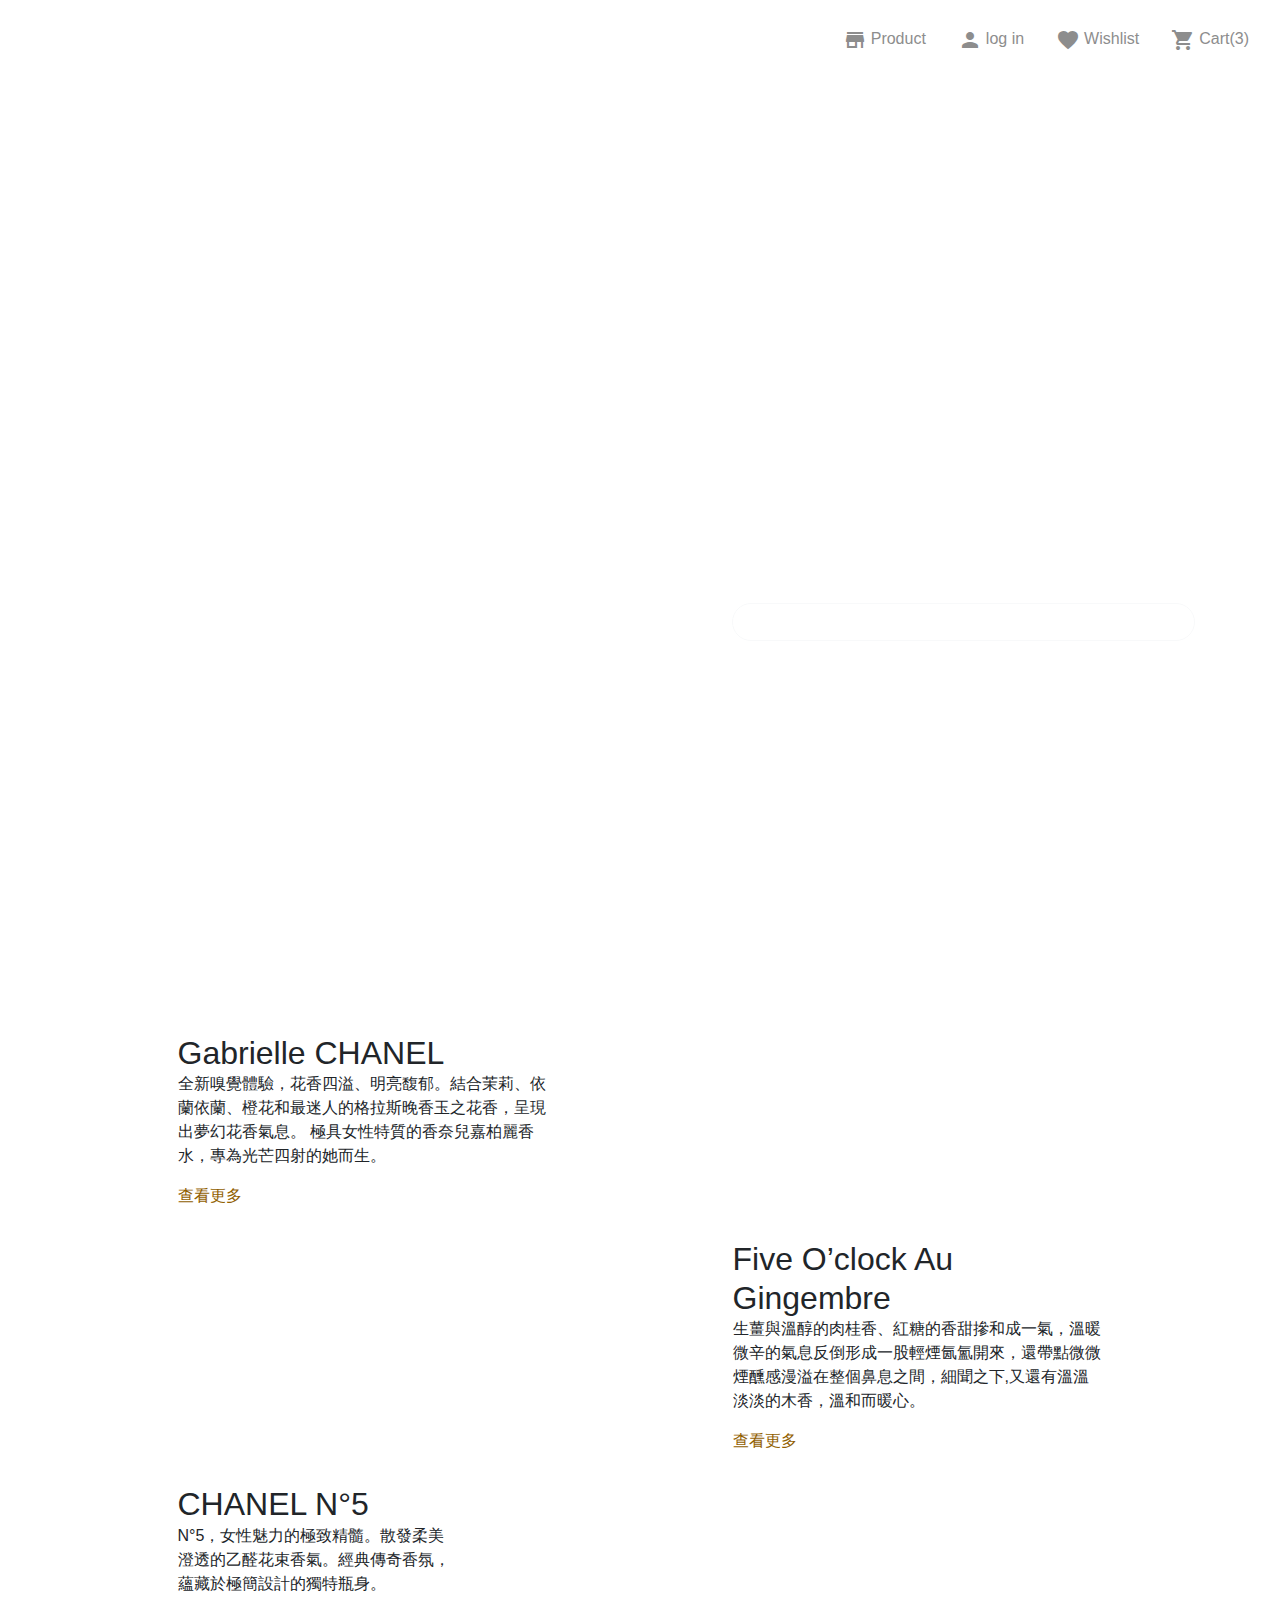
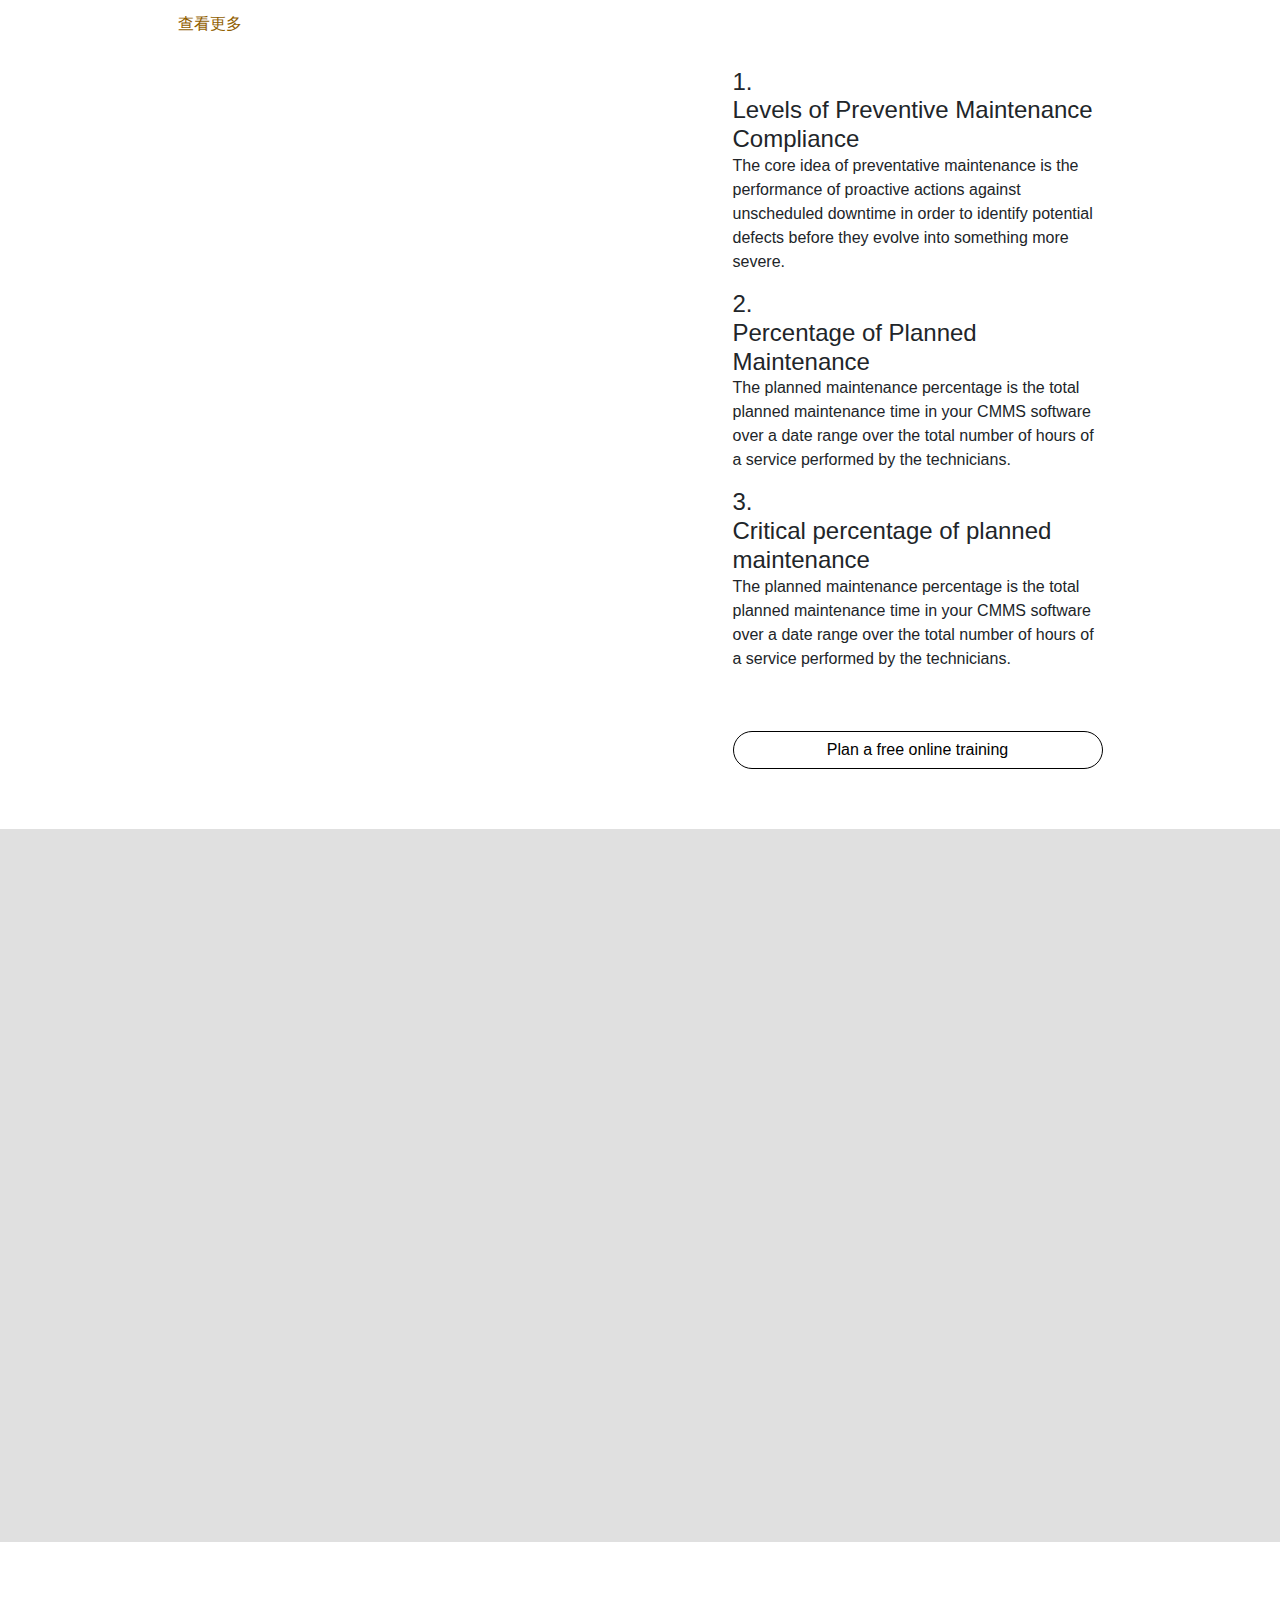
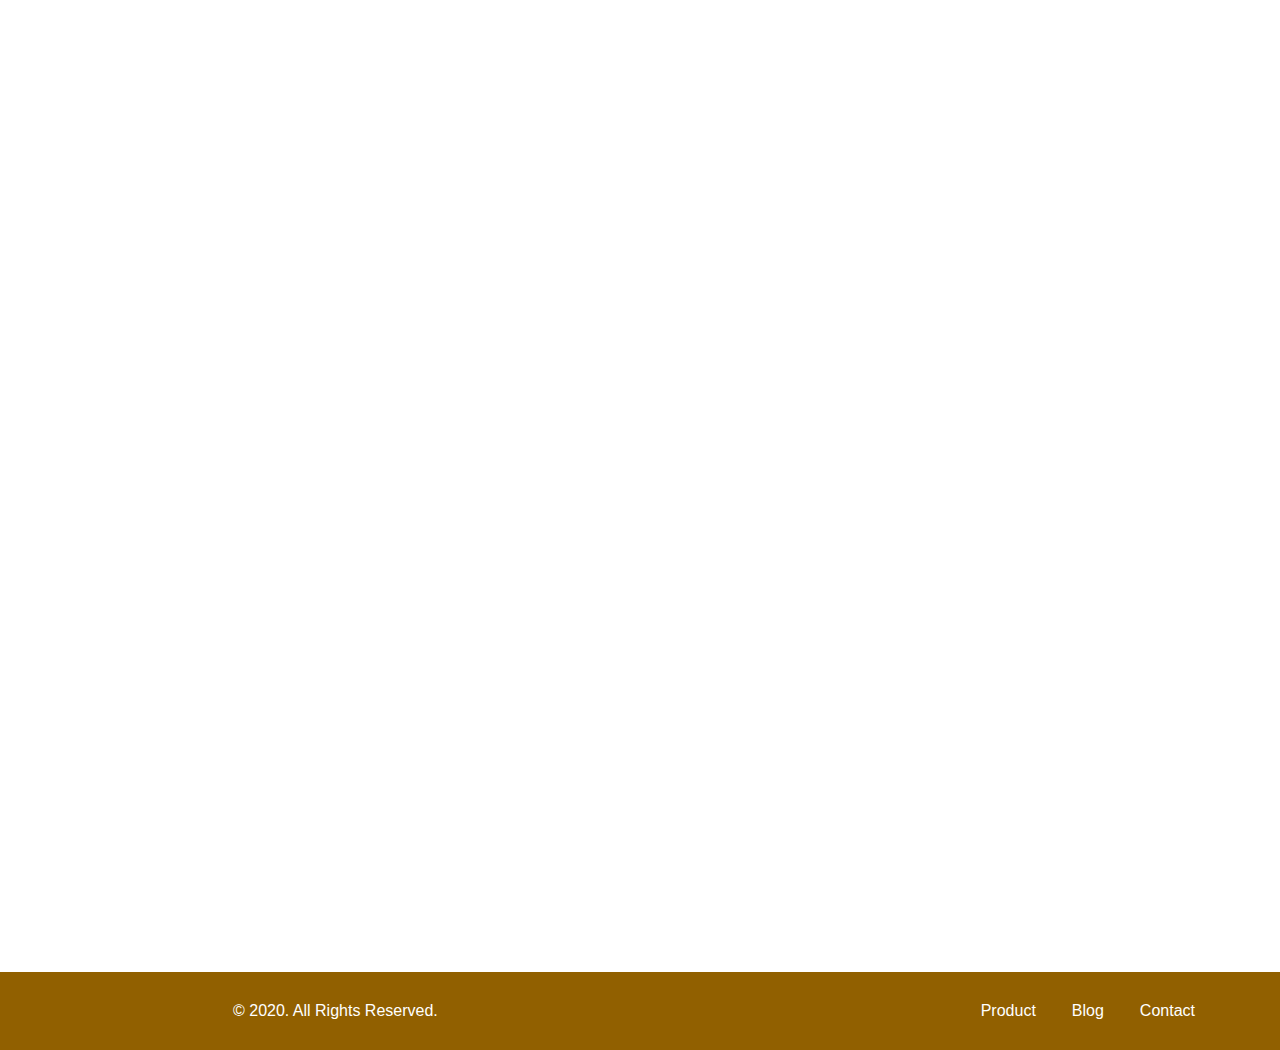
==== index.html @ 5395e428 "Update 2020-12-21T14:51:40.503Z" ====
<!DOCTYPE html>
<html lang="en">

  <head>
    <meta charset="UTF-8">
    <meta name="viewport" content="width=device-width, initial-scale=1.0">
    <meta http-equiv="X-UA-Compatible" content="ie=edge">
    <title>D'首頁</title>
    <link rel="stylesheet" href="https://stackpath.bootstrapcdn.com/bootstrap/4.2.1/css/bootstrap.min.css" integrity="sha384-GJzZqFGwb1QTTN6wy59ffF1BuGJpLSa9DkKMp0DgiMDm4iYMj70gZWKYbI706tWS" crossorigin="anonymous">
    <link rel="stylesheet" href="https://fonts.googleapis.com/icon?family=Material+Icons">
    <link href="<https://fonts.googleapis.com/icon?family=Material+Icons>" rel="stylesheet">
    <link rel="stylesheet" href="./assets/style/all.css">
    <link href="css/hover-min.css" rel="stylesheet">
    <link rel="stylesheet" href="./assets/style/Hover-master/css/hover.css">
  </head>
  
<body>
  <!-- navbar -->
  <nav class="navbar d-flex  ">
    <div class="container-fluid"> 
      <h1><a href="" class="logo hvr-pulse-grow">D'Prefume</a></h1>
          <ul class="d-flex align-items-center ml-auto list ">
            <li class="pr-8 font-sm bar "><a href="#" ><span class="material-icons mr-1 ">store</span>Product</a></li>
            <li class="pr-8 font-sm bar"><a href="#"><span class="material-icons mr-1">person</span>log in</a></li>
            <li class="pr-8 font-sm bar"><a href="#"><span class="material-icons mr-1">favorite</span>Wishlist</a></li>
            <li class=" font-sm bar"><a href="#"><span class="material-icons mr-1">shopping_cart</span>Cart(3)</a></li>
          </ul>
          <div>
          <a href="#" class="font-sm position-relative  ">
            <span class="material-icons mr-1 d-md-none ">shopping_cart</span>
             <span class="badge position-absolute mr-3 d-md-none">3</span>
            </a>
            <button href="#" class="btn p-0 border-0 text-primary navbar-collapse d-lg-none "  type="button" data-toggle="collapse" data-target="#navbar-collapse" aria-expanded="false" aria-controls="navbar-collapse"aria-label="Toggle navigation" >
            <span class="material-icons d-md-none">menu</span> </button>
        </div>
    </div>
  </nav> 
  <div class="col d-lg-none">
          <div class="collapse " id="navbar-collapse">
              <ul class="">
              <li><a href="#" class="btn bg-primary w-100 rounded-0 text-white text-center  font-sm pb-4 pt-4 border-bottom">Product</a></li>
              <li><a href="#" class="btn bg-primary w-100 rounded-0 text-white text-center  font-sm pb-4 pt-4 border-bottom">Wishlist</a></li>
              <li><a href="#" class="btn bg-primary w-100 rounded-0 text-white text-center  font-sm pb-4 pt-4 border-bottom">Blog</a></li>
              <li><a href="#" class="btn bg-primary w-100 rounded-0 text-white text-center  font-sm pb-4 pt-4 border-bottom">Contact</a></li>
              <li><a href="#" class="btn bg-primary w-100 rounded-0 text-white text-center  font-sm pb-4 pt-4 border-bottom">Log in</a></li>
            </ul>
          </div>
  </div>
  
<!DOCTYPE html>
<header class="banner bg-cover mb-md-xl d-flex align-items-center">
  <div class="container">
    <div data-aos="fade-up" class="row text-white align-items-md-center solgan">
    <h1 class="offset-md-7">Perfume your day</h1>
    <p class="offset-md-7 h4 pb-4">A perfume is like a piece of clothing, a message, a way of presenting oneself a costume that according to the person who wears it.</p>
    </div>
    <div data-aos="fade-up"   data-aos-duration="3000" class=" offset-md-7 ">
      <a type="button" class=" d-flex justify-content-center d-block text-white btn btn-outline-light rounded-pill">show now</a>
    </div>
  </div> 
</header>
<main >
  <ul class="container">
    <li class="row no-gutters flex-row-reverse  ">
      <div class=" col-lg-6 col-12 ">
      <img data-aos="fade-up"  data-aos-delay="50" class="img-fluid mb-2 mb-md-0 " src="https://github.com/hexschool/webLayoutTraining1st/blob/master/perfume-week6/index2.jpg?raw=true" alt="">
      </div>
      <div class="col-lg-6 col-12 d-flex align-items-md-center justify-content-md-center">
          <div class="col-md-8 h-100 d-flex flex-column justify-content-center px-0 ">
          <h2 class="mb-0">Gabrielle CHANEL</h2>
          <p class="mb-4 mb-md-4  ">全新嗅覺體驗，花香四溢、明亮馥郁。結合茉莉、依蘭依蘭、橙花和最迷人的格拉斯晚香玉之花香，呈現出夢幻花香氣息。 極具女性特質的香奈兒嘉柏麗香水，專為光芒四射的她而生。</p>
          <a href="#" class="text-secondary pb-8">查看更多</a>
          </div>
      </div>
    </li >
   <li class="row no-gutters ">
      <div class=" col-lg-6 col-12">
      <img data-aos="fade-up" class="img-fluid mb-2 mb-md-0 col-md-12" src="https://github.com/hexschool/webLayoutTraining1st/blob/master/perfume-week6/index3.png?raw=true" alt="">
      </div>
      <div class=" col-lg-6 col-12 d-flex align-items-md-center justify-content-md-center">
        <div class="col-md-8 h-100 d-flex flex-column justify-content-center px-0 ">
          <h2 class="mb-0">Five O’clock Au <br> Gingembre</h2>
          <p class="mb-4 mb-md-4">生薑與溫醇的肉桂香、紅糖的香甜摻和成一氣，溫暖微辛的氣息反倒形成一股輕煙氤氳開來，還帶點微微煙醺感漫溢在整個鼻息之間，細聞之下,又還有溫溫淡淡的木香，溫和而暖心。</p>
          <a href="#" class="text-secondary pb-8 ">查看更多</a>
        </div>
      </div> 
    </li >
    <li class="row no-gutters flex-row-reverse  ">
      <div class="col-lg-6 col-12">
      <img data-aos="fade-up" data-aos-delay="50" class="img-fluid mb-2 mb-md-0" src="https://github.com/hexschool/webLayoutTraining1st/blob/master/perfume-week6/index4.jpg?raw=true" alt="">
      </div>
        <div class="col-lg-6 col-12 d-flex align-items-md-center justify-content-md-center">
          <div class="col-md-8 h-100 d-flex flex-column justify-content-center px-0  ">
            <h2 class="mb-0">CHANEL N°5</h2>
            <p class="mb-4 mb-md-4">N°5，女性魅力的極致精髓。散發柔美<br> 澄透的乙醛花束香氣。經典傳奇香氛， <br> 蘊藏於極簡設計的獨特瓶身。</p>
            <a href="#" class="text-secondary pb-8">查看更多</a>
          </div>
        </div>
    </li >
    <li class="row no-gutters  mb-md-xl">
      <div class="col-lg-6 col-12">
      <img data-aos="fade-up" class="img-fluid " src="https://github.com/hexschool/webLayoutTraining1st/blob/master/perfume-week6/index5.jpg?raw=true" alt="">
      </div>
        <div class="col-lg-6 col-12 d-flex align-items-md-center justify-content-md-center">
        <div class="col-md-8 h-100 d-flex flex-column justify-content-center px-0">
          <p class="h4 mb-0"> 1. <br> Levels of Preventive Maintenance Compliance</p>
          <p class="mb-4 mb-md-4">The core idea of preventative maintenance is the <br> performance of proactive actions against unscheduled downtime in order to identify potential defects before they evolve into something more severe.</p>
          <p class="h4 mb-0"> 2. <br>  Percentage of Planned Maintenance</p>
          <p class="mb-4 mb-md-4">The planned maintenance percentage is the total planned maintenance time in your CMMS software over a date range over the total number of hours of a service performed by the technicians.</p>
          <p class="h4 mb-0"> 3. <br>  Critical percentage of planned maintenance</p>
          <p class="mb-md-xl">The planned maintenance percentage is the total planned maintenance time in your CMMS software over a date range over the total number of hours of a service performed by the technicians.</p>
          
          <a type="button" class=" d-flex justify-content-center d-block btn btn-outline-dark rounded-pill">Plan a free online training</a>
        </div>
    </li >
  </ul>
</main>
<section class="bg-color mb-md-xl">
        <ul class=" container ">
          <li class="row no-gutters"   >
            <div  class="col-lg-4 col-12 mb-md-x pt-md-10 "data-aos="fade-up" data-aos-delay="500" >
                <a href=""><img class="img-fluid mb-2 col-md-12 " src="./assets/images/index6_index.jpg" alt="Jo Malone"></a>
                <h4 class="col-md-12">Poppy & Barley</h4>
                <p class="mb-4 col-md-12">Jo Malone</p>
                <p class="col-md-12">NT$1,380 <span><del class="pl-2">NT$1,580</del></span> </p> 
            </div>
            <div class="col-lg-4 col-12 pt-md-10" data-aos="fade-up" data-aos-delay="600">
                <a href=""><img class="img-fluid mb-2 col-md-12" src="./assets/images/index7_index.jpg" alt="Jo Malone"></a>
                <h4 class="col-md-12">Body Wash</h4>
                <p class="mb-4 col-md-12">Curology</p>
                <p class="col-md-12">NT$1,580</p> 
            </div>
            <div class="col-lg-4  col-12 pt-lg-10"data-aos="fade-up" data-aos-delay="700">
              <div  class="card card-cover ">
                <img class="img-fluid col-md-12" src="./assets/images/index8_index.jpg" alt="Jo Malone">
              </div>
                  <h4 class="col-md-12 ">Apple Cider Vinegar Capsule</h4>
                  <p class="col-md-12 mb-4">Tonik</p>
                  <p class="col-md-12 ">NT$1,580</p> 
            </div>
          </li>
        </ul>
</section>
<section>
  <div class="container mb-md-xl">
    <div class="row no-gutters">
      <div class="col-lg-6 col-12">
        <img data-aos="fade-up" data-aos-delay="400" class=" img-fluid mb-2 mb-md-0" src="https://github.com/hexschool/webLayoutTraining1st/blob/master/perfume-week6/index9.jpg?raw=true" a>
      </div>
      <div class="col-lg-6 col-12 d-flex align-items-md-center justify-content-md-center">
          <div data-aos="fade-up" data-aos-delay="500"  class="col-md-8 h-100 d-flex flex-column justify-content-center px-0 ">
            <h2 class="mb-0 ">Bottle-Recycling</h2>
            <p class="h5 mb-4 mb-md-4">Recycle your used empty bottles and be rewarded!</p>
            <p class="mb-md-4">For the past 10 years, we have collected over 800,000 bottles through Empty Bottle Recycling Campaign and planted more than 860 pine trees for a better environment.For the past 10 years, we have collected over 800,000 bottles through Empty Bottle Recycling Campaign and planted more than 860 pine trees for a better environment.</p>
            <a href="#" class="text-secondary">查看更多</a>
          </div>
      </div>
    </div >
  </div>
</section>
<section>
  <div class="footBanner bg-cover ">
    <!-- Subscribe Input -->
    <div class="container">
      <div class="row">
        <div data-aos="fade-up" data-aos-delay="600"  class="col-md-4 subscribe ">
          <h2 class="mb-md-5">記得 <br> 訂閱以獲取更多資訊！</h2>
            <form class="input-group mb-3">
              <input type="text" class="form-control py-md-5 border-secondary" placeholder="Your email address" aria-label="Recipient's username" aria-describedby="subscribe-addon">
                <div class="input-group-append">
                <button class="btn btn-secondary " id="subscribe-addon">Subscribe</button>
                </div>
            </form >
        </div>
      
      
    </div>
    </div>
    
  </div>
</section>
    

 
</html>

  <footer class="bg-secondary">
    <div class=" container py-5 d-flex align-items-center text-white ">
      <div class="d-flex align-items-center ">
      <a href="#" class="footerlogo"></a>
      <p class="pl-5 footerbar">© 2020. All Rights Reserved.</p>
      </div>
      <ul class="d-flex ml-auto ">
        <li><a href="#" class="text-white pr-9 bar">Product</a></li>
        <li><a href="#" class="text-white pr-9 bar">Blog</a></li>
        <li><a href="#" class="text-white bar">Contact</a></li>
      </ul>
    </div>  
  </footer>
  <script src="./assets/js/vendors.js"></script>
  <script src="./assets/js/all.js"></script>
  <script src="https://code.jquery.com/jquery-3.3.1.slim.min.js" integrity="sha384-q8i/X+965DzO0rT7abK41JStQIAqVgRVzpbzo5smXKp4YfRvH+8abtTE1Pi6jizo" crossorigin="anonymous"></script>
  <script src="https://cdnjs.cloudflare.com/ajax/libs/popper.js/1.14.6/umd/popper.min.js" integrity="sha384-wHAiFfRlMFy6i5SRaxvfOCifBUQy1xHdJ/yoi7FRNXMRBu5WHdZYu1hA6ZOblgut" crossorigin="anonymous"></script>
  <script src="https://stackpath.bootstrapcdn.com/bootstrap/4.2.1/js/bootstrap.min.js" integrity="sha384-B0UglyR+jN6CkvvICOB2joaf5I4l3gm9GU6Hc1og6Ls7i6U/mkkaduKaBhlAXv9k" crossorigin="anonymous"></script>
  <link rel="stylesheet" href="https://unpkg.com/aos@next/dist/aos.css" />
<script src="https://unpkg.com/aos@next/dist/aos.js"></script>
<script>
 AOS.init();
</script>
</body>

</html>
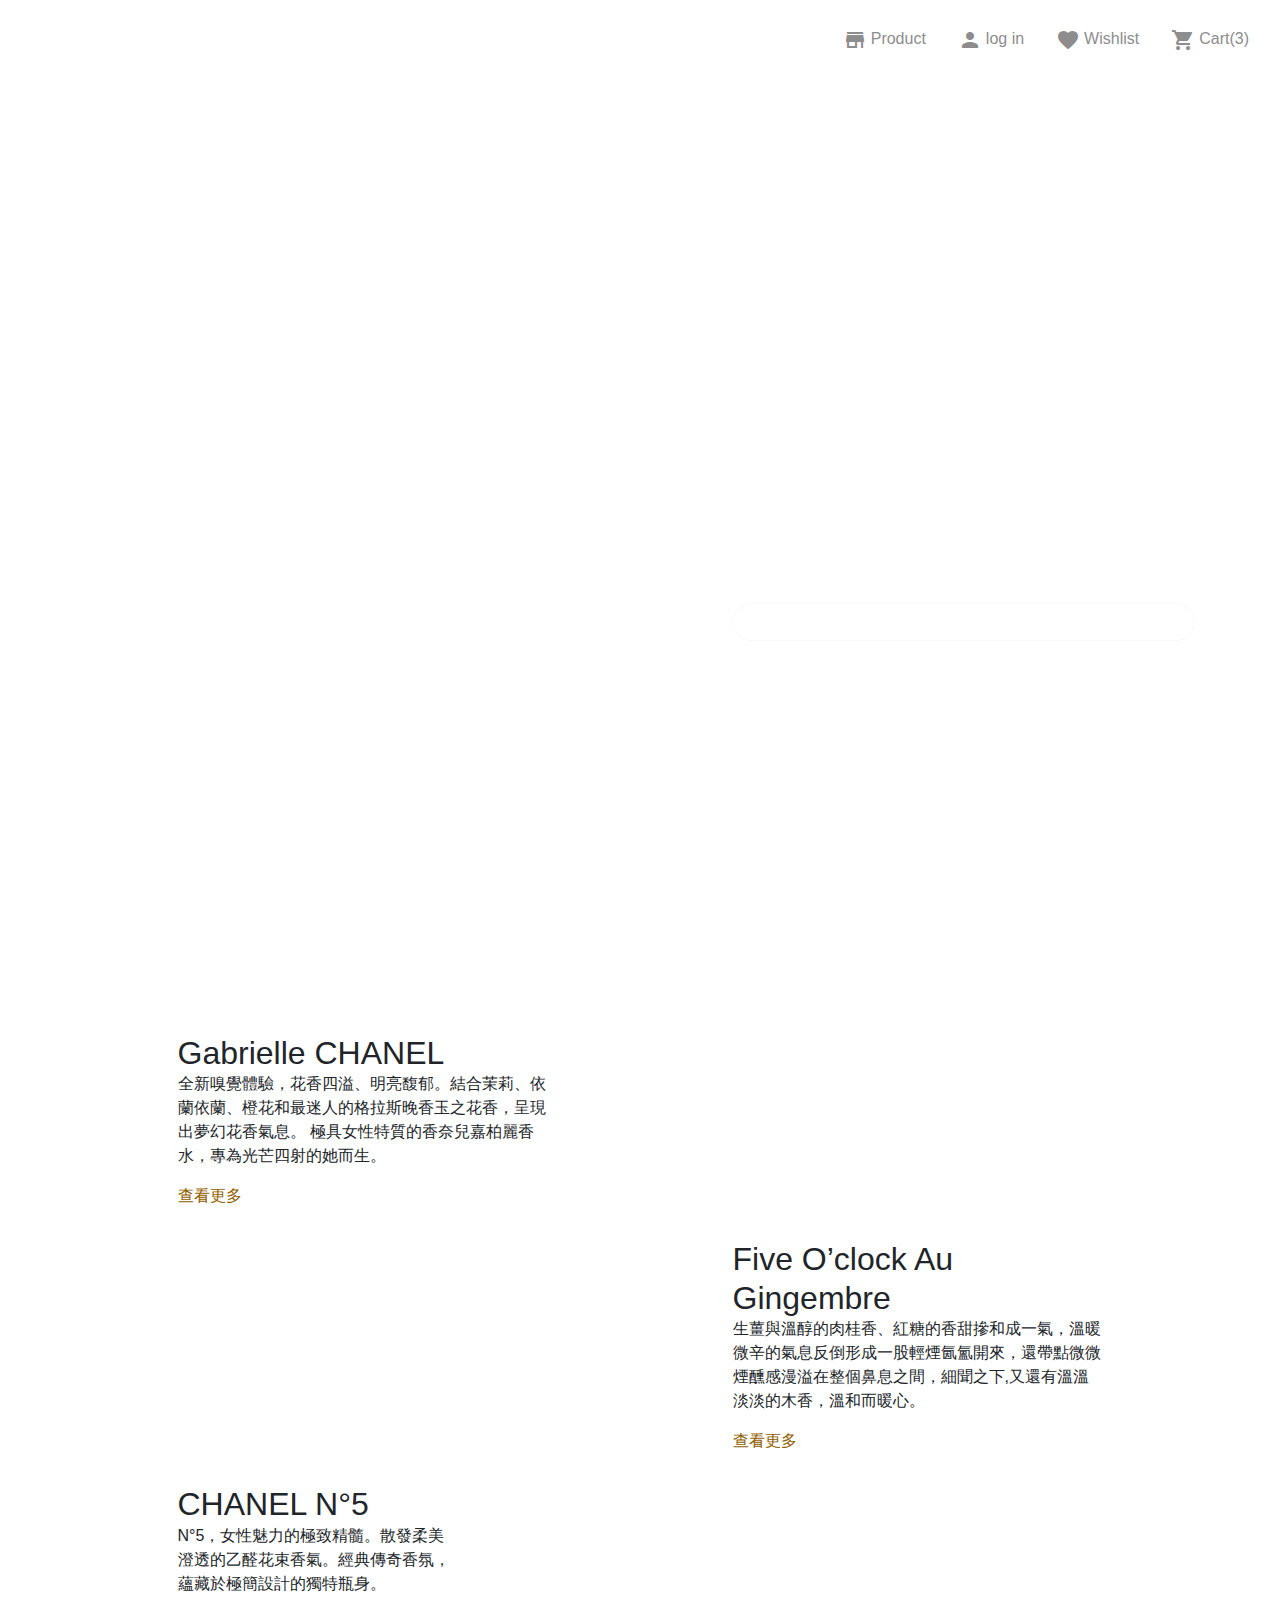
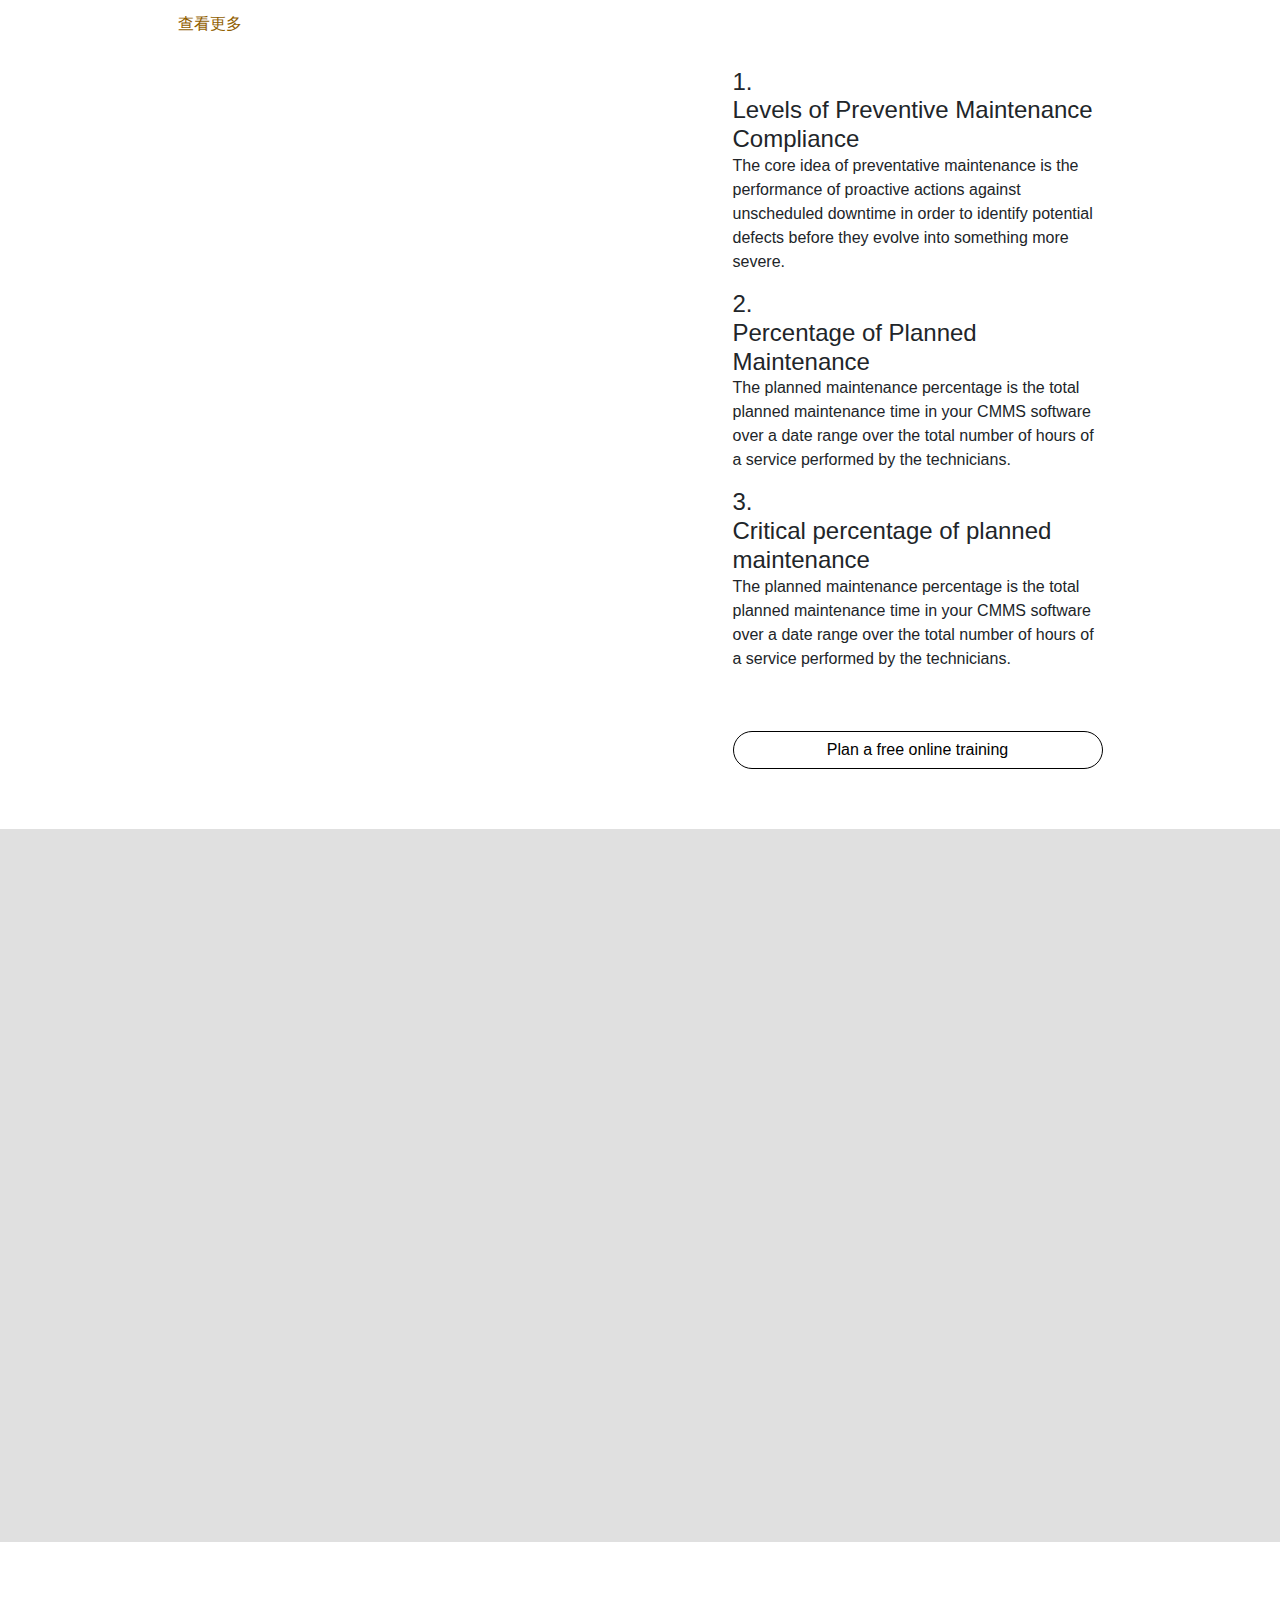
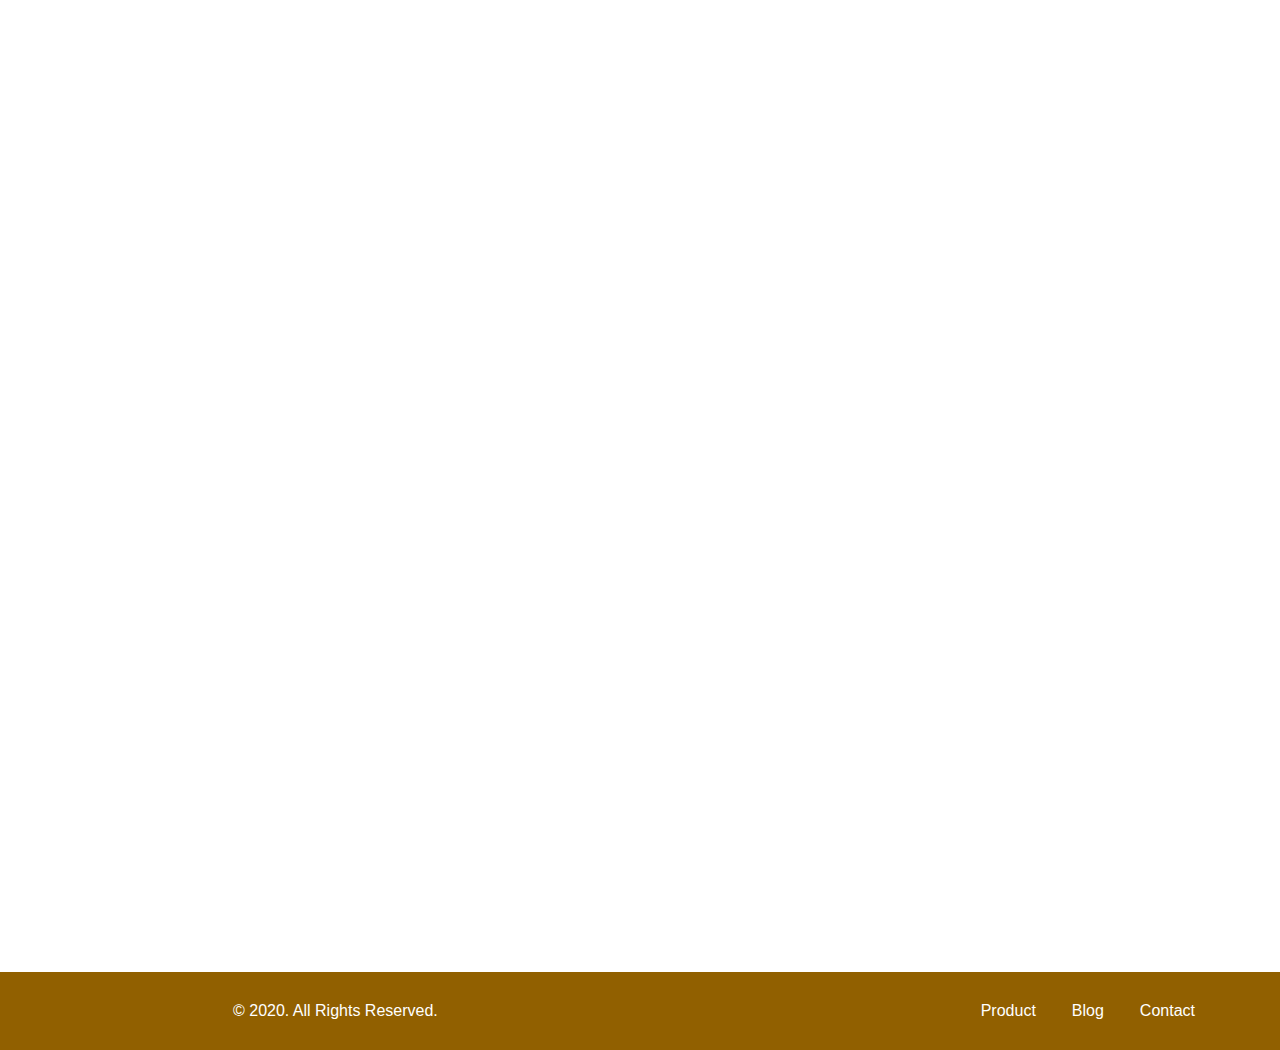
==== commit 666e766e: "Update 2020-12-21T15:02:35.038Z" ====
--- a/index.html
+++ b/index.html
@@ -18,11 +18,11 @@
   <!-- navbar -->
   <nav class="navbar d-flex  ">
     <div class="container-fluid"> 
-      <h1><a href="" class="logo hvr-pulse-grow">D'Prefume</a></h1>
+      <h1><a href="https://carol-hsieh.github.io/week6-project/" class="logo hvr-pulse-grow">D'Prefume</a></h1>
           <ul class="d-flex align-items-center ml-auto list ">
-            <li class="pr-8 font-sm bar "><a href="#" ><span class="material-icons mr-1 ">store</span>Product</a></li>
-            <li class="pr-8 font-sm bar"><a href="#"><span class="material-icons mr-1">person</span>log in</a></li>
-            <li class="pr-8 font-sm bar"><a href="#"><span class="material-icons mr-1">favorite</span>Wishlist</a></li>
+            <li class="pr-8 font-sm bar "><a href="https://carol-hsieh.github.io/week6-project/d'product" ><span class="material-icons mr-1 ">store</span>Product</a></li>
+            <li class="pr-8 font-sm bar"><a href="https://carol-hsieh.github.io/week6-project/login.html"><span class="material-icons mr-1">person</span>log in</a></li>
+            <li class="pr-8 font-sm bar"><a href="https://carol-hsieh.github.io/week6-project/chanel.html"><span class="material-icons mr-1">favorite</span>Wishlist</a></li>
             <li class=" font-sm bar"><a href="#"><span class="material-icons mr-1">shopping_cart</span>Cart(3)</a></li>
           </ul>
           <div>
@@ -38,11 +38,11 @@
   <div class="col d-lg-none">
           <div class="collapse " id="navbar-collapse">
               <ul class="">
-              <li><a href="#" class="btn bg-primary w-100 rounded-0 text-white text-center  font-sm pb-4 pt-4 border-bottom">Product</a></li>
+              <li><a href="https://carol-hsieh.github.io/week6-project/d'product" class="btn bg-primary w-100 rounded-0 text-white text-center  font-sm pb-4 pt-4 border-bottom">Product</a></li>
               <li><a href="#" class="btn bg-primary w-100 rounded-0 text-white text-center  font-sm pb-4 pt-4 border-bottom">Wishlist</a></li>
-              <li><a href="#" class="btn bg-primary w-100 rounded-0 text-white text-center  font-sm pb-4 pt-4 border-bottom">Blog</a></li>
+              <li><a href="https://carol-hsieh.github.io/week6-project/chanel.html" class="btn bg-primary w-100 rounded-0 text-white text-center  font-sm pb-4 pt-4 border-bottom">Blog</a></li>
               <li><a href="#" class="btn bg-primary w-100 rounded-0 text-white text-center  font-sm pb-4 pt-4 border-bottom">Contact</a></li>
-              <li><a href="#" class="btn bg-primary w-100 rounded-0 text-white text-center  font-sm pb-4 pt-4 border-bottom">Log in</a></li>
+              <li><a href="https://carol-hsieh.github.io/week6-project/login.html" class="btn bg-primary w-100 rounded-0 text-white text-center  font-sm pb-4 pt-4 border-bottom">Log in</a></li>
             </ul>
           </div>
   </div>
@@ -187,13 +187,13 @@
   <footer class="bg-secondary">
     <div class=" container py-5 d-flex align-items-center text-white ">
       <div class="d-flex align-items-center ">
-      <a href="#" class="footerlogo"></a>
+      <a href="https://carol-hsieh.github.io/week6-project/" class="footerlogo"></a>
       <p class="pl-5 footerbar">© 2020. All Rights Reserved.</p>
       </div>
       <ul class="d-flex ml-auto ">
-        <li><a href="#" class="text-white pr-9 bar">Product</a></li>
-        <li><a href="#" class="text-white pr-9 bar">Blog</a></li>
-        <li><a href="#" class="text-white bar">Contact</a></li>
+        <li><a href="https://carol-hsieh.github.io/week6-project/d'product" class="text-white pr-9 bar">Product</a></li>
+        <li><a href="https://carol-hsieh.github.io/week6-project/chanel.html" class="text-white pr-9 bar">Blog</a></li>
+        <li><a href="https://carol-hsieh.github.io/week6-project/member" class="text-white bar">Contact</a></li>
       </ul>
     </div>  
   </footer>
